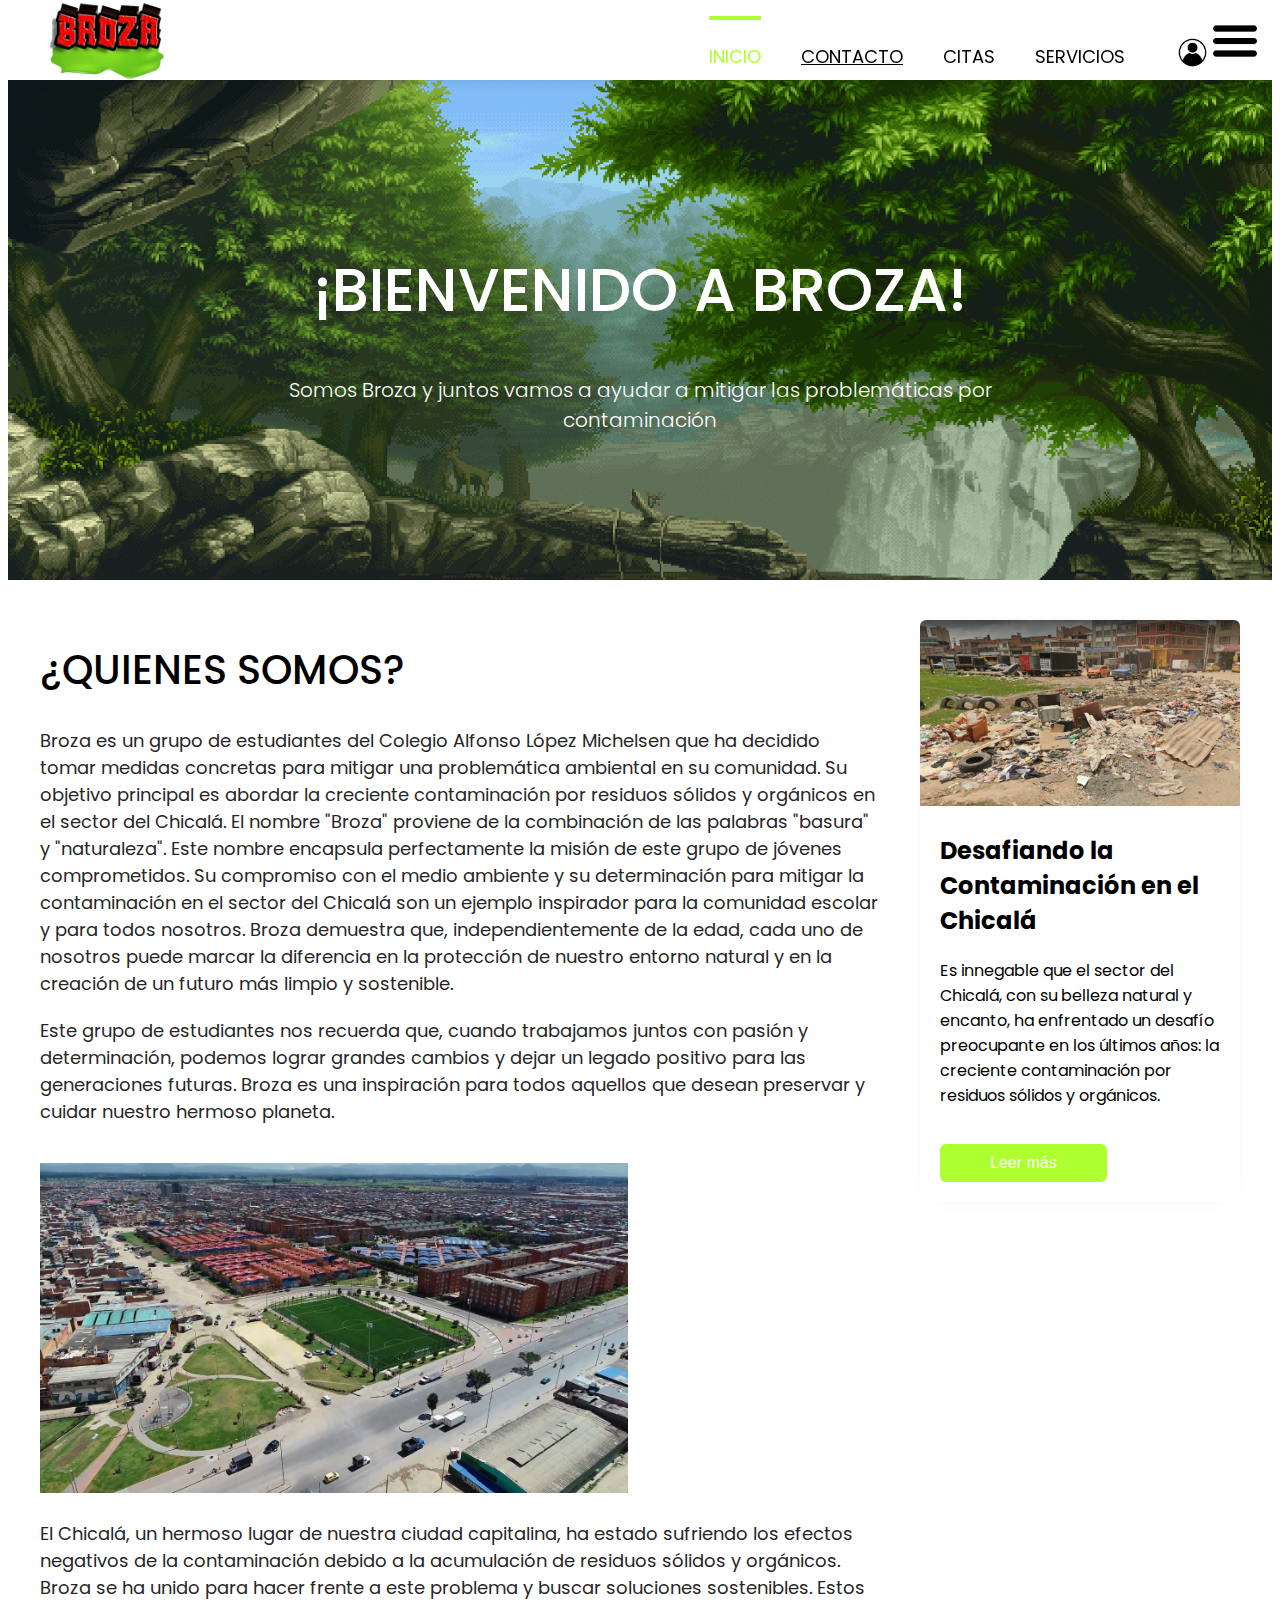
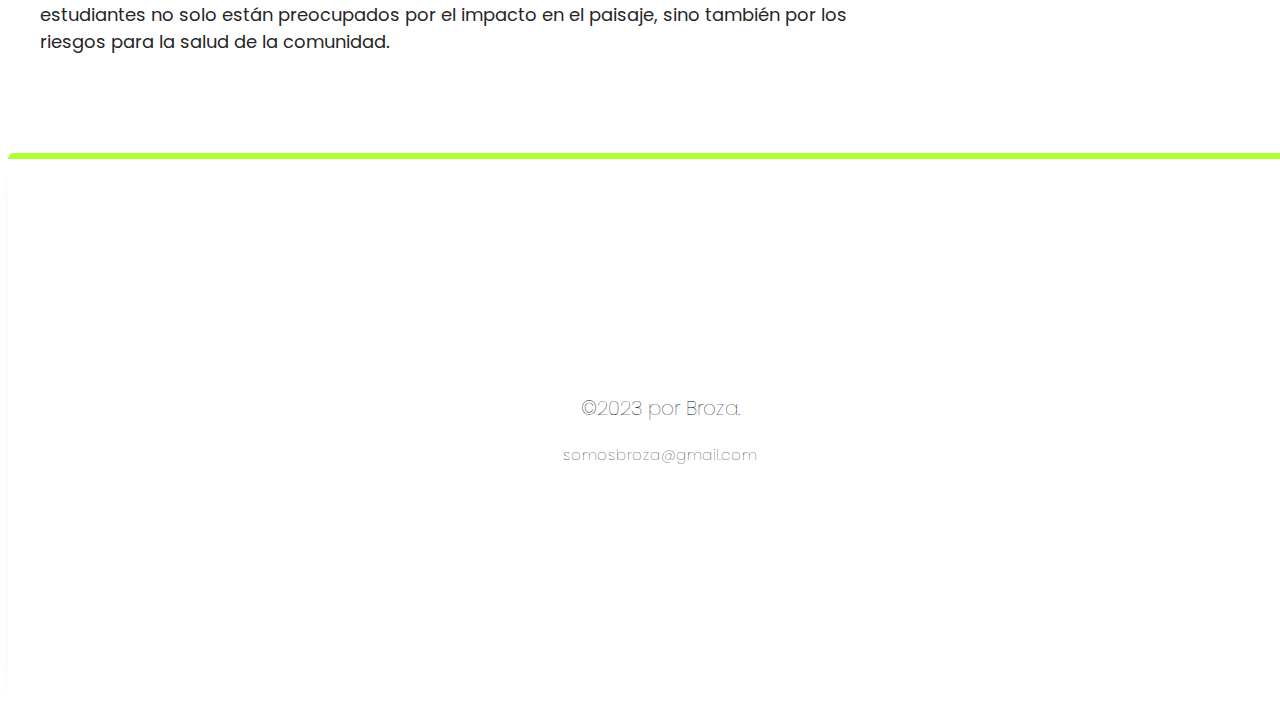
==== Broza.html @ f77da79d "v1" ====
<!DOCTYPE html>
<html lang="en">
 <head>
     <meta charset="UTF-8">
     <meta name="viewport" content="width=device-width, user-scalable=no, initial-scale=1.0, maximum-scale=1.0, minimum-scale=1.0">
    <title>BROZA</title>
     <link rel="stylesheet" href="/Style.css">
</head>
<body>

    <header>

       
        <div class="header-content">
        
           <div class="logo">
               <img src="/IMAGENES/1bc87a_9b8097543e1a4ceb8ce79b7957d9ca28~mv2.png" width="140px" height="85px" alt=""></div>
           
           <div class="menu">
               <nav>
                   <ul>
                    <li class="menu-selected"><a class="text-menu-selected">INICIO</a></li>
                       <li><a href="/contacto.html">CONTACTO</a></li>
                       <li><a>CITAS</a></li>
                       <li><a>SERVICIOS</a></li>
                       <li> <a href="/LOGIN-REGISTER.html" target="_blank"><img src="/IMAGENES/login.png" width="55px" height="55px" alt=""></a></li>
                   </ul>
                </nav>

           
            </div>

            <div id="icon-menu">
                <img src="/IMAGENES/menuhpta.png" width="50px" height="50px" alt="">
            </div>    


        
        </div>    

    </header>
  
    <div class="container-cover">
        <div class="container-info-cover">
            <h1>¡BIENVENIDO A BROZA!</h1>
            <p>Somos Broza y juntos vamos a ayudar a mitigar las problemáticas por contaminación</p>
            
        </div>
    </div>

    <div class="container-content">

        <article>
        
          <h1>¿QUIENES SOMOS?</h1>
          <p>Broza es un grupo de estudiantes del Colegio Alfonso López Michelsen que ha decidido tomar medidas concretas para mitigar una problemática ambiental en su comunidad. Su objetivo principal es abordar la creciente contaminación por residuos sólidos y orgánicos en el sector del Chicalá. El nombre "Broza" proviene de la combinación de las palabras "basura" y "naturaleza". Este nombre encapsula perfectamente la misión de este grupo de jóvenes comprometidos. Su compromiso con el medio ambiente y su determinación para mitigar la contaminación en el sector del Chicalá son un ejemplo inspirador para la comunidad escolar y para todos nosotros. Broza demuestra que, independientemente de la edad, cada uno de nosotros puede marcar la diferencia en la protección de nuestro entorno natural y en la creación de un futuro más limpio y sostenible.</p>
          <p>Este grupo de estudiantes nos recuerda que, cuando trabajamos juntos con pasión y determinación, podemos lograr grandes cambios y dejar un legado positivo para las generaciones futuras. Broza es una inspiración para todos aquellos que desean preservar y cuidar nuestro hermoso planeta.</p>
          <img src="/IMAGENES/FOTO SECTOR CHICALA ASD.png" alt="">
          <p>El Chicalá, un hermoso lugar de nuestra ciudad capitalina, ha estado sufriendo los efectos negativos de la contaminación debido a la acumulación de residuos sólidos y orgánicos. Broza se ha unido para hacer frente a este problema y buscar soluciones sostenibles. Estos estudiantes no solo están preocupados por el impacto en el paisaje, sino también por los riesgos para la salud de la comunidad.</p>

        </article>

        <div class="container-aside">

            <aside>
                <img src="/IMAGENES/Captura de pantalla (6).png" alt="">
                <h2>Desafiando la Contaminación en el Chicalá</h2>
                
                <p>Es innegable que el sector del Chicalá, con su belleza natural y encanto, ha enfrentado un desafío preocupante en los últimos años: la creciente contaminación por residuos sólidos y orgánicos.</p>
                
                <span class="hide" id="hideText">
                <p>Esta problemática no solo amenaza la pureza de sus paisajes, sino que también impacta directamente en la salud y calidad de vida de quienes habitan en esta comunidad. Los desechos acumulados representan un riesgo para la fauna local y afectan la calidad del aire y del agua. Es imperativo que enfrentemos esta realidad y tomemos medidas concretas para revertir esta situación, y en este camino, Broza se ha destacado como un ejemplo de determinación y compromiso con un futuro más limpio y saludable para todos.</p>
                </span>
                <button class="readMore_btn" id="hideText_btn">Leer más</button></a>
            </aside>


            
        </div>

        <script src="/js/script.js"></script>
        

    </div>

    <div class="end-page">
        <div class="end-page-info">
          <article>
            <h4>©2023 por Broza.</h4> 
            <p>somosbroza@gmail.com</p>
          </article> 
        </div>
    </div>

</body>



</html>
---- Style.css ----
@import url('https://fonts.googleapis.com/css2?family=Poppins:wght@700&display=swap');

*
*::before
*::after {
    margin: 0;
    padding: 0;
    box-sizing: inherit;
    text-decoration: none;
}


body {
    box-sizing: border-box;
    font-family: 'Poppins', sans-serif;
    min-height: 100vh;
    text-decoration: none;
}


header{
    position: fixed;
    top: 0;
    left: 0;
    width: 100%;
    height: 80px;
    background: rgb(255, 255, 255);
    box-shadow: 0 4px 25px -22px black;
    z-index: 2;
}

.header-content{
    max-width: 1200px;
    margin: auto;
    display: flex;
    justify-content: space-between;
}

.logo{
    height: 80px;
    display: flex;
    justify-content: center;
    align-items: center;
}

.logo h1 b{
    color: greenyellow;
}


.menu {
    height: 80px;
}

.menu nav{
    height: 100%;
}

.menu nav ul{
    height: 100%;
    display: flex;
    list-style: none;
}

.menu nav ul li{
    height: 100%;
    margin: 0px 20px;
    display: flex;
    justify-content: center;
    align-items: center;
    position: relative;
}

.menu-selected:before{
    content: '';
    width: 100%;
    height: 4px;
    background:  greenyellow;
    position: absolute;
    top: 0;
    left: 0;
}

.menu nav ul li a{
    color: black;
    font-size: 18px;
    transition: color 500ms;
    cursor: pointer;
}

.menu nav ul li a:hover{
    color: greenyellow;
}

.menu .text-menu-selected{
    color: greenyellow;
}

#icon-menu{
    width: 50px;
    height: 50px;
    position: absolute;
    right: 20px;
    top: 16px;
    font-size: 20px;
}


.container-cover{
    width: 100%;
    height: 500px;
    position: relative;
    margin-top: 80px;
    background-image: url(/IMAGENES/paisaje.gif);
    background-position: center;
    background-size: cover;
    background-repeat: no-repeat;
}

.container-info-cover{
    max-width: 800px;
    height: 500px;
    margin: auto;
    display: flex;
    flex-direction: column;
    text-align: center;
    justify-content: center;
    align-items: center;
    position: relative;
    z-index: 1;
}

.container-info-cover h1{
    font-size: 60px;
    font-weight: 500;
    color: white;
    margin-bottom: 20px;
}

.container-info-cover p{
    font-size: 20px;
    font-weight: 300;
    color: white;
   
}

.container-content{
    width: 1200px;
    margin: auto;
    margin-top: 40px;
    display: flex;
    justify-content: center;
}


article h1{
    margin-top: 20px;
    font-weight: 500;
    font-size: 40px;
}

article p{
    margin-top: 20px;
    font-size: 18px;
    color: rgb(39, 38, 38);
}

article img{
    width: 70%;
    margin-top: 20px;
}

.container-aside aside{
    width: 320px;
    border-right: 6px;
    box-shadow: 0 0 20px -20px black;
    border-radius: 6px;
    overflow: hidden;
    margin-left: 40px;
    margin-bottom: 20px;
    padding-bottom: 20px;
}

.container-aside aside img{
    width: 100%;
}

.container-aside aside h2,
.container-aside aside p{
    margin-top: 20px;
    padding: 0px 20px;
}

.container-aside aside button{
    margin-top: 20px;
    margin-left: 20px;
    padding: 10px 50px;
    font-size: 16px;
    background: greenyellow;
    border: none;
    color: white;
    cursor: pointer;
    border-radius: 6px;
}

.container-aside aside button:hover{
    opacity: 0.9;
    background: lightskyblue;
    transition: 500ms;
}

.hide{
    display: none;
}

.show {
    display: block;
}


.end-page{
    width: 100%;
    height: 500px;
    position: relative;
    margin-top: 80px;
    background-color: rgb(255, 255, 255);

}    

.end-page-info{
    max-width: 800px;
    height: 500px;
    margin: auto;
    display: flex;
    flex-direction: column;
    text-align: center;
    justify-content: center;
    align-items: center;
    position: relative;
    z-index: 1;

}

.end-page-info h4{
    font-size: 20px;
    font-weight: 100;
    color: rgb(0, 0, 0);
    margin-bottom: 20px;
}

.end-page-info p{
    font-size: 15px;
    font-weight: 100;
    color: rgb(0, 0, 0);
   
}

.end-page{
    width: 100%;
    padding: 20px;
    padding-bottom: 40px;
    box-shadow: -10px 0 20px -30px black;
    border-radius: 6px; 
    position: relative;
    overflow: hidden;
}

.end-page:before{
    content: '';
    width: 100%;
    height: 6px;
    position: absolute;
    top: 0;
    left: 0;
    background: greenyellow;
}

body{
    background:  rgb(255, 255, 255);
}
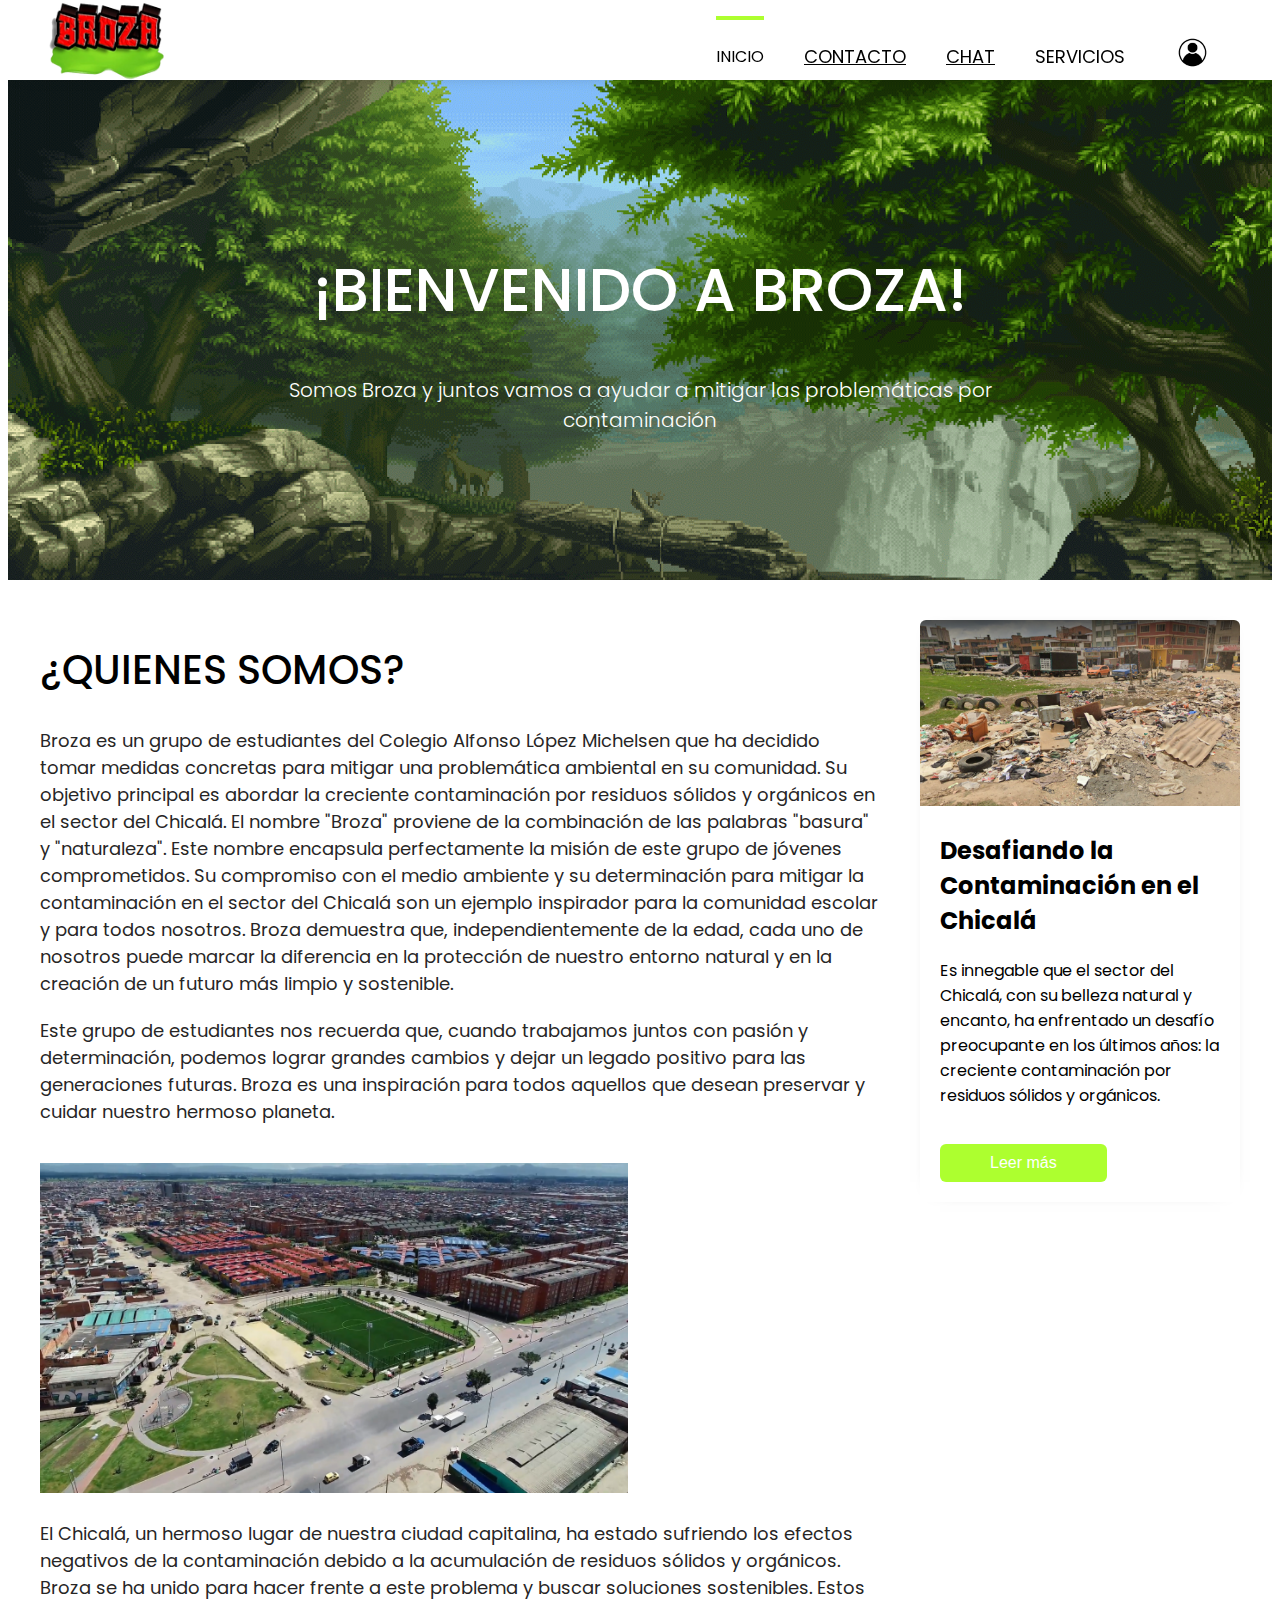
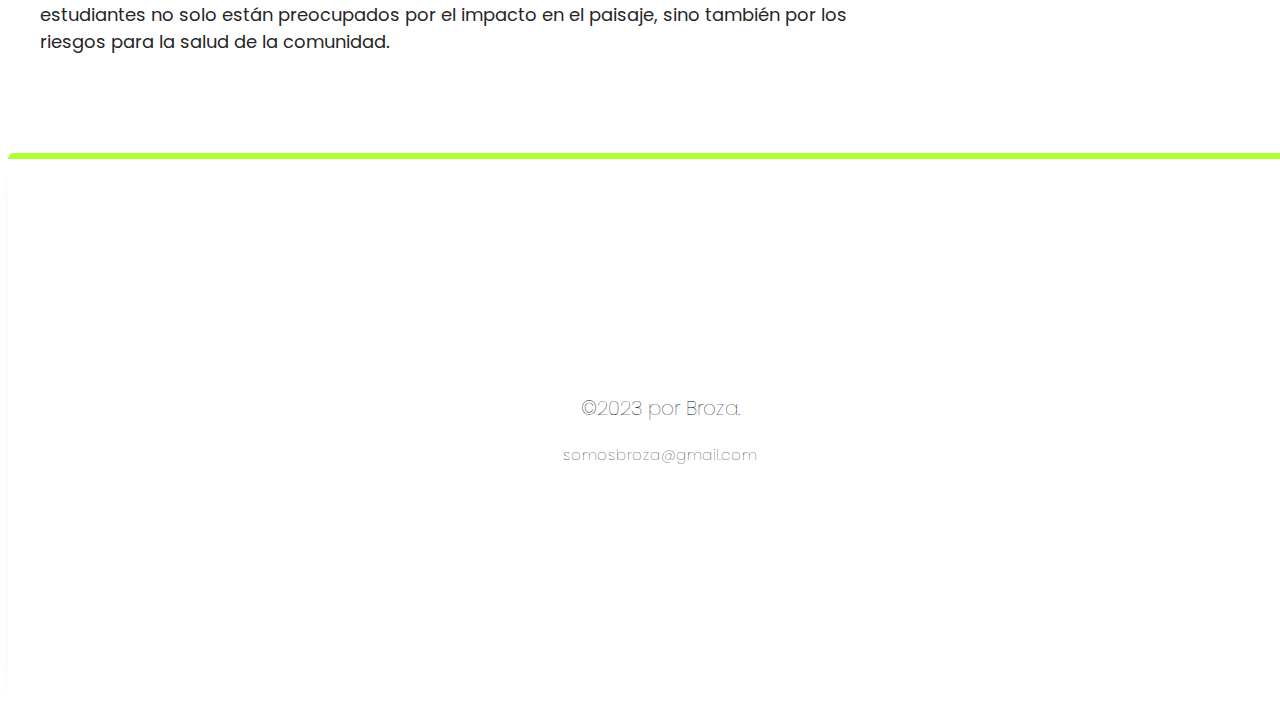
==== commit f58332fa: "v1.5.2" ====
--- a/Broza.html
+++ b/Broza.html
@@ -10,6 +10,8 @@
 
     <header>
 
+  <div class="container-all" id="move-content">
+
        
         <div class="header-content">
         
@@ -19,9 +21,9 @@
            <div class="menu">
                <nav>
                    <ul>
-                    <li class="menu-selected"><a class="text-menu-selected">INICIO</a></li>
+                    <li class="menu-selected"><a class="text-menu-selected"><a href="/Broza.html"></a>INICIO</a></li>
                        <li><a href="/contacto.html">CONTACTO</a></li>
-                       <li><a>CITAS</a></li>
+                       <li><a href="/Chat.html">CHAT</a></li>
                        <li><a>SERVICIOS</a></li>
                        <li> <a href="/LOGIN-REGISTER.html" target="_blank"><img src="/IMAGENES/login.png" width="55px" height="55px" alt=""></a></li>
                    </ul>
@@ -31,7 +33,7 @@
             </div>
 
             <div id="icon-menu">
-                <img src="/IMAGENES/menuhpta.png" width="50px" height="50px" alt="">
+                <img src="/IMAGENES/menu.svg" alt="">
             </div>    
 
 
@@ -40,15 +42,15 @@
 
     </header>
   
-    <div class="container-cover">
+       <div class="container-cover">
         <div class="container-info-cover">
             <h1>¡BIENVENIDO A BROZA!</h1>
             <p>Somos Broza y juntos vamos a ayudar a mitigar las problemáticas por contaminación</p>
             
         </div>
-    </div>
+      </div>
 
-    <div class="container-content">
+      <div class="container-content">
 
         <article>
         
@@ -81,16 +83,19 @@
         <script src="/js/script.js"></script>
         
 
-    </div>
-
-    <div class="end-page">
+      </div>
+ 
+      <div class="end-page">
         <div class="end-page-info">
           <article>
             <h4>©2023 por Broza.</h4> 
             <p>somosbroza@gmail.com</p>
           </article> 
         </div>
-    </div>
+      </div>
+  </div>
+
+<script src="/js/script-menu.js"></script>
 
 </body>
 
--- a/Style.css
+++ b/Style.css
@@ -97,19 +97,31 @@
 }
 
 #icon-menu{
-    width: 50px;
-    height: 50px;
+    width: 30px;
+    height: 30px;
     position: absolute;
     right: 20px;
     top: 16px;
+    padding: 10px;
     font-size: 20px;
+    background-color: #eeeeeefa;
+    border-radius: 100%;
+    color: gray;
+    display: none;
+    justify-content: center;
+    align-items: center;
+    cursor: pointer;
+}
+
+#icon-menu:hover{
+    opacity: 0.8;
 }
 
 
 .container-cover{
     width: 100%;
     height: 500px;
-    position: relative;
+    position: flex;
     margin-top: 80px;
     background-image: url(/IMAGENES/paisaje.gif);
     background-position: center;
@@ -126,7 +138,7 @@
     text-align: center;
     justify-content: center;
     align-items: center;
-    position: relative;
+    position: flex;
     z-index: 1;
 }
 
@@ -277,4 +289,109 @@
 
 body{
     background:  rgb(255, 255, 255);
-}+}
+
+/*responsive desing*/
+
+@media (max-width: 1220px) {
+
+    .header-content,
+    .container-content,
+    .end-page footer{
+        max-width: 1000px;
+        padding: 0 20px;
+    }
+    
+}
+
+@media (max-width: 1000px) {
+
+    .container-content{
+        width: 100%;
+        flex-direction: column;
+    }
+
+    .article{
+        box-shadow: 0 0 0 0;
+    }
+
+    .container-aside{
+        display: flex;
+        justify-content: center;
+    }
+
+    .container-aside aside{
+        max-width: 300px;
+        margin: 10px;
+    }
+
+    
+}
+
+@media (max-width: 800px) {
+
+    .move-container-all {
+        transform: translateX(100px);
+    }
+    
+    .container-all{
+        transition: 300ms;
+    }
+
+
+    .menu{
+        width: 0px;
+        height: 100vh;
+        position: fixed;
+        top: 80px;
+        left: 0;
+        background: white;
+        overflow: hidden;
+        transform: translateX(-350px);
+        box-shadow: 10px 0 20px -25px black;
+        transition: all 300ms;
+    }
+
+    .show-lateral{
+        width: 300px;
+        transform: translateX(0px);
+    }
+
+    .menu nav ul{
+        flex-direction: column;
+    }
+
+    .menu nav ul li{
+        max-width: 200px;
+        height: 50px;
+        justify-content: flex-start;
+    }
+
+    .menu-selected:before{
+        width: 0;
+    }
+
+    .menu nav ul li a{
+        margin-top: 40px;
+        color: gray;
+    }
+
+    .menu nav ul li a{
+        width: 20px;
+        display: inline-block;
+        margin-right: 10px;
+        color: greenyellow;
+    }
+
+    #icon-menu{
+        display: flex;
+    }
+
+    #icon-menu::after{
+        display: flex;
+    }
+
+    .container-aside{
+    flex-wrap: wrap;
+    }
+}
